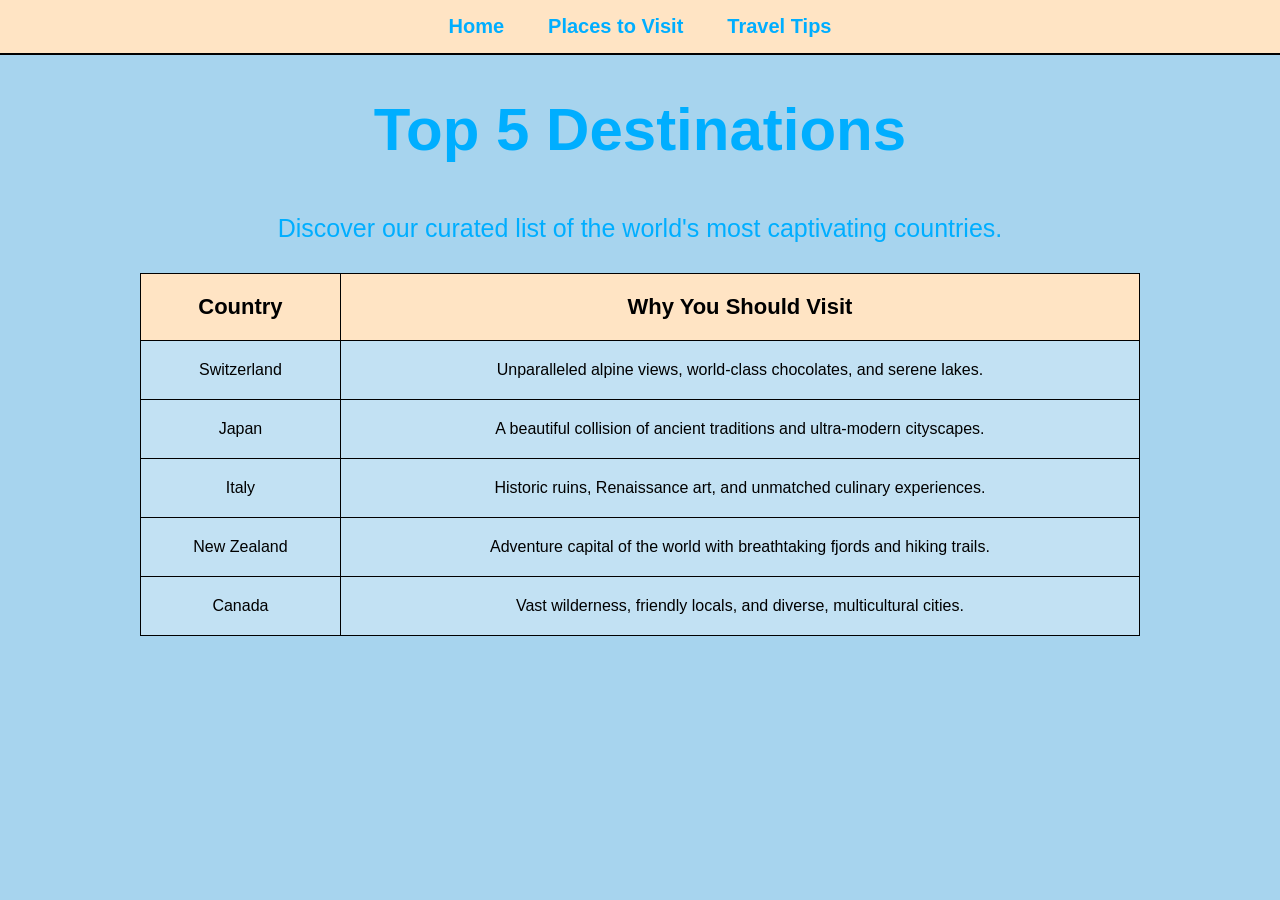
==== places.html @ 1bc3f6bb "actual non-whitespace code pushed forgot to save before pushing." ====
<!--Azlan Khan Mehsud, i26-3010, SE-A, Travel Postcard.-->
<!DOCTYPE html>
<html lang="en">
<head>  
    <meta charset="UTF-8">
    <title>Places to Visit - Travel Postcard</title>
    <link rel="stylesheet" href="styles.css">
</head>
<body>
    <nav>
        <a href="index.html">Home</a>
        <a href="places.html">Places to Visit</a>
        <a href="tips.html">Travel Tips</a>
    </nav>

    <h1>Top 5 Destinations</h1>
    <p>Discover our curated list of the world's most captivating countries.</p>

    <div style="padding: 20px 40px; max-width: 1000px; margin: 0 auto;">
        <table>
          <tr>
            <th>Country</th>
            <th>Why You Should Visit</th>
          </tr>
          <tr>
            <td>Switzerland</td>
            <td>Unparalleled alpine views, world-class chocolates, and serene lakes.</td>
          </tr>
          <tr>
            <td>Japan</td>
            <td>A beautiful collision of ancient traditions and ultra-modern cityscapes.</td>
          </tr>
          <tr>
            <td>Italy</td>
            <td>Historic ruins, Renaissance art, and unmatched culinary experiences.</td>
          </tr>
          <tr>
            <td>New Zealand</td>
            <td>Adventure capital of the world with breathtaking fjords and hiking trails.</td>
          </tr>
          <tr>
            <td>Canada</td>
            <td>Vast wilderness, friendly locals, and diverse, multicultural cities.</td>
          </tr>
        </table>
    </div>
</body>
</html>
---- styles.css ----
/*Azlan Khan Mehsud, i26-3010, SE-A, Travel Postcard*/
@font-face {
  font-family: 'Switzer';
  src: url('Switzer_Complete/Fonts/OTF/Switzer-Black.otf') format('woff2');
}
body {
    background-color: #a7d4ee;
    margin: 0;
    padding: 0;
}

/* Navigation Bar */
nav {
    background-color: bisque;
    padding: 15px;
    text-align: center;
    border-bottom: 2px solid black;
}
nav a {
    font-family: 'Switzer', sans-serif;
    font-size: 20px;
    color: #00aeff;
    text-decoration: none;
    margin: 0 20px;
    font-weight: bold;
}
nav a:hover {
    text-decoration: underline;
}

/* Typography */
h1 {
    font-size: 60px;
    font-family: 'Switzer', sans-serif;
    color: #00aeff;
    text-align: center;
}
p {
    font-family: 'Switzer', sans-serif;
    font-size: 25px;
    color: #00aeff;
    padding: 10px 20px;
    text-align: center;
    max-width: 900px;
    margin: 0 auto;
}

/* Layout for Home Page (Side-by-Side) */
.home-container {
    display: flex;
    justify-content: center;
    align-items: flex-start;
    gap: 40px;
    padding: 30px;
    max-width: 1200px;
    margin: 0 auto;
}
.table-section {
    flex: 1;
}
.image-section {
    flex: 1;
    display: flex;
    justify-content: center;
}
.image-section img {
    max-width: 100%;
    height: auto;
    border-radius: 10px;
    border: 2px solid black;
    padding: 0;
}

/* Tables */
table {
    border-collapse: collapse;
    width: 100%;
    background-color: rgba(255, 255, 255, 0.3);
    margin: 0 auto;
}
th, td {
    border: 1px solid black;
    padding: 20px; 
    font-family: 'Switzer', sans-serif;
    text-align: center;
}
th {
    background-color: bisque;
    font-size: 22px;
}

/* Interactive Elements */
.button-container {
    text-align: center;
}
button {
    background-color: bisque;
    border-radius: 10px;
    margin: 20px;
    padding: 10px 20px;
    font-family: 'Switzer', sans-serif;
    font-size: 18px;
    cursor: pointer;
    border: 1px solid black;
}
button:hover {
    background-color: #f5cda1;
}

/* Lists for Tips Page */
ul {
    font-family: 'Switzer', sans-serif;
    font-size: 22px;
    color: #00aeff;
    max-width: 800px;
    margin: 20px auto;
    line-height: 1.6;
}
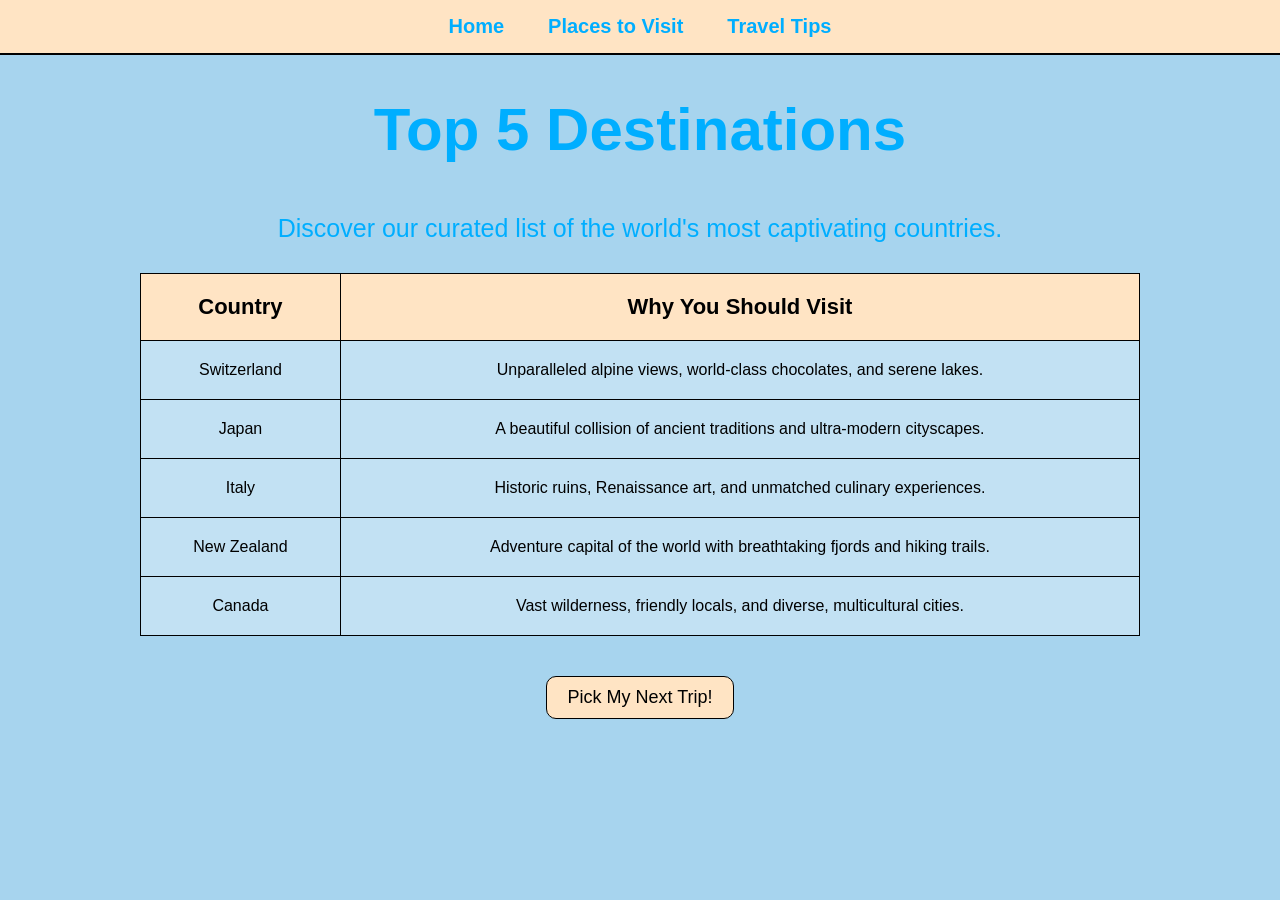
==== commit 82a01adb: "Multiple button functionalities pushed Buttons added on each of the pages + functionality. A prompt " ====
--- a/places.html
+++ b/places.html
@@ -44,5 +44,11 @@
           </tr>
         </table>
     </div>
+
+    <div class="button-container">
+        <button type="button" id="destinationBtn">Pick My Next Trip!</button>
+    </div>
+
+    <script src="script.js"></script>
 </body>
 </html>
